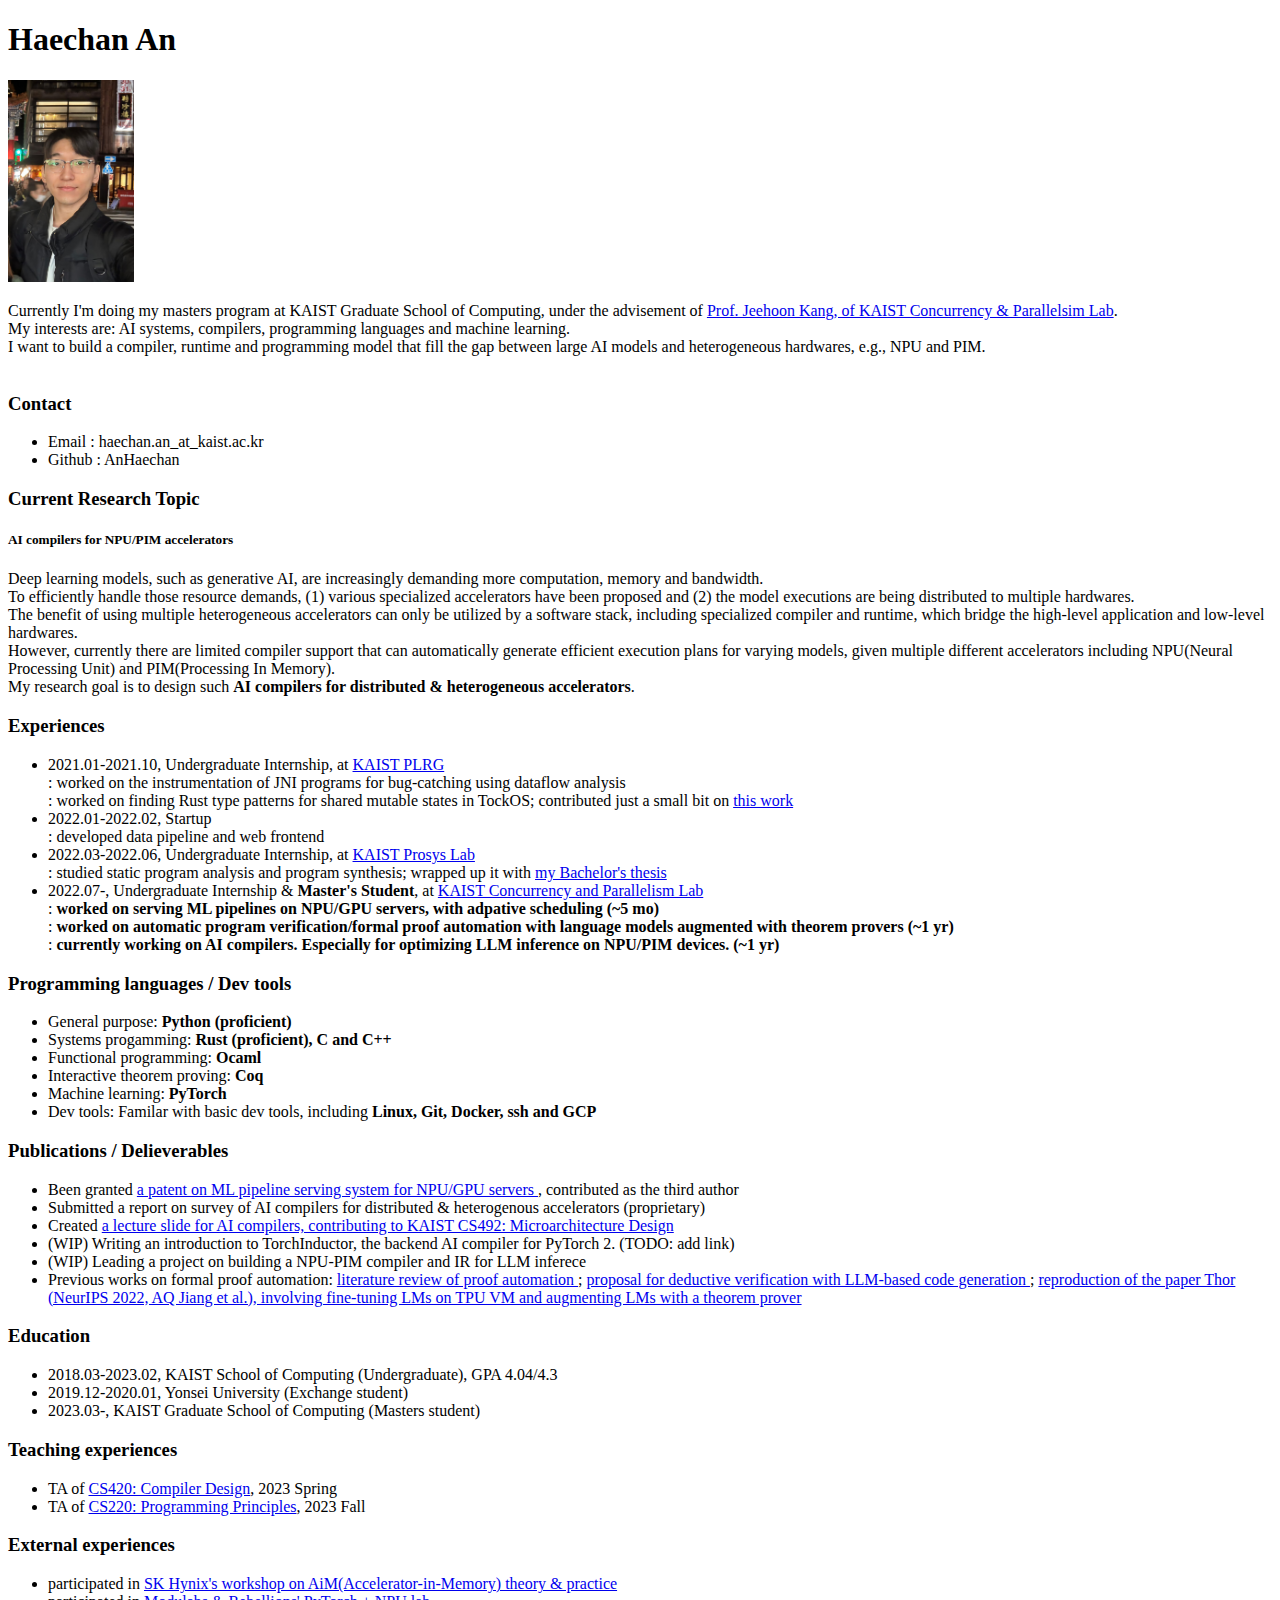
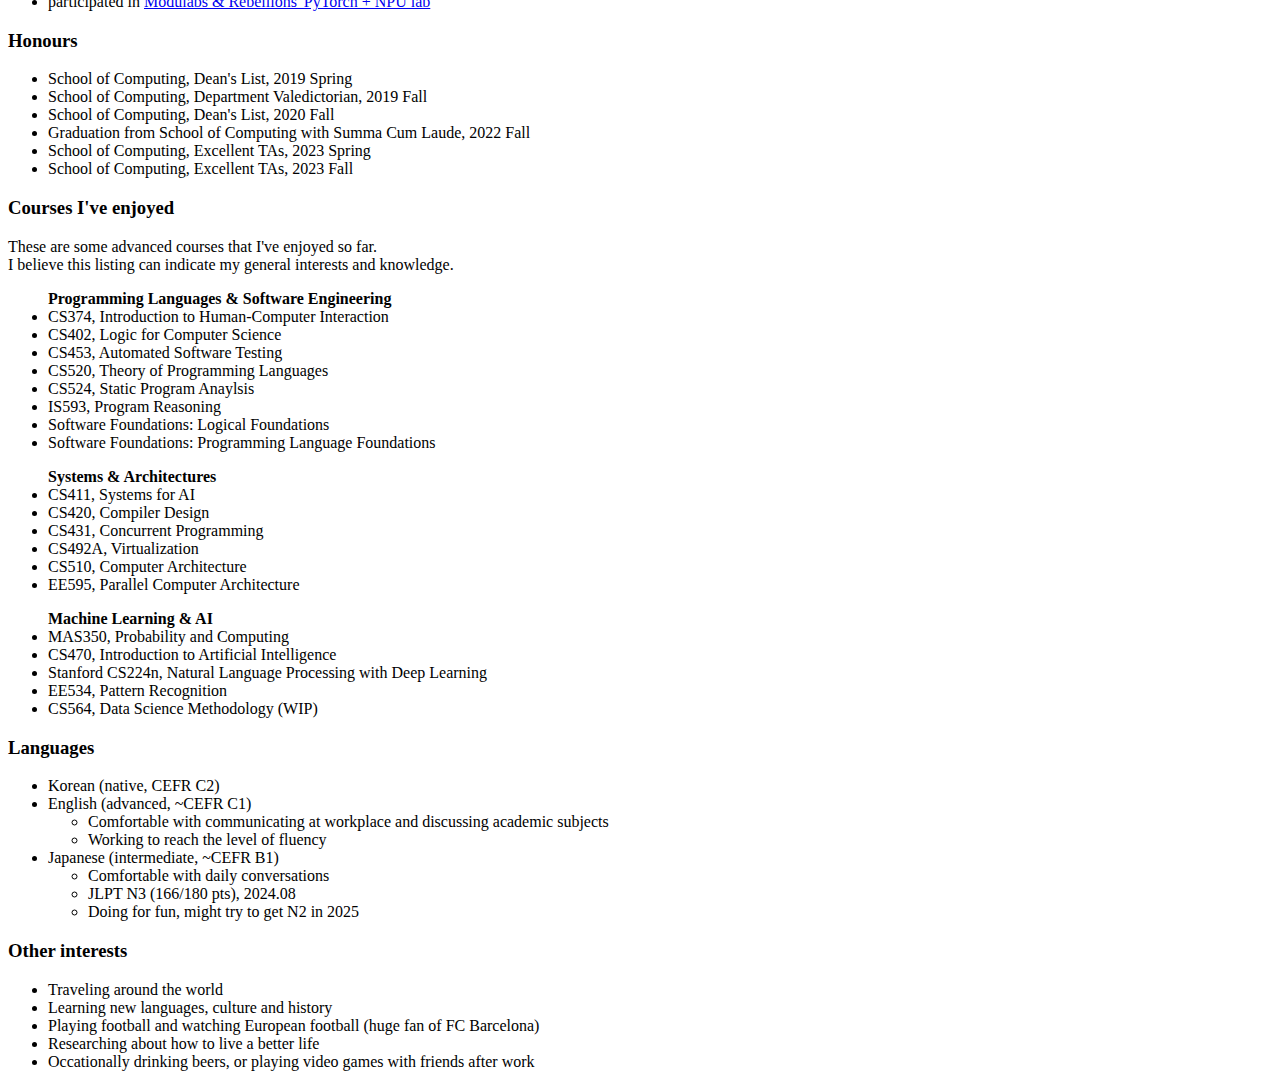
==== index.html @ 83944fcb "Update index.html" ====
<!DOCTYPE html>

<html>
    <head>
        <meta charset="utf-8">
        <title> CV : Haechan An </title>
        <link rel="stylesheet" href="index.css">
    </head>

    <body>
        <header>
            <h1> Haechan An </h1>
        </header>

        <!--
        <nav>

        </nav>
        -->

        <main>
	    <p>
		    <img src="./img/haechan_25.jpg" width="10%"/>
	    </p>
            <p>
		    Currently I'm doing my masters program at KAIST Graduate School of Computing, under the advisement of
		    <a href = "https://cp.kaist.ac.kr/jeehoon.kang/"> Prof. Jeehoon Kang, of KAIST Concurrency & Parallelsim Lab</a>. </br>
                My interests are: AI systems, compilers, programming languages and machine learning.</br>
                I want to build a compiler, runtime and programming model that fill the gap between large AI models and heterogeneous hardwares, e.g., NPU and PIM. 
                <br>

                <br>
            </p>
            <p>
                <h3> Contact </h3>
                    <ul>
                        <li> Email : haechan.an_at_kaist.ac.kr </li>
                        <li> Github : AnHaechan </li>
                    </ul>
            </p>
	    <p>
		<h3> Current Research Topic </h3>
		<p>
                <h5>AI compilers for NPU/PIM accelerators</h5>
		    Deep learning models, such as generative AI, are increasingly demanding more computation, memory and bandwidth.
	  		</br>
		    To efficiently handle those resource demands, (1) various specialized accelerators have been proposed
		    and (2) the model executions are being distributed to multiple hardwares.
			</br>
		    The benefit of using multiple heterogeneous accelerators can only be utilized by a software stack,
		    including specialized compiler and runtime, which bridge the high-level application and low-level hardwares.
			</br>
		    However, currently there are limited compiler support that can automatically generate efficient execution plans
		    for varying models, given multiple different accelerators including NPU(Neural Processing Unit) and PIM(Processing In Memory).
			</br>
		    My research goal is to design such <b>AI compilers for distributed & heterogeneous accelerators</b>.
		</p>
	    </p>
            <p>
                <h3> Experiences </h3>
                    <ul>
                        <li> 2021.01-2021.10, Undergraduate Internship, at <a href ="https://plrg.kaist.ac.kr/home">KAIST PLRG</a> </li>
                            	: worked on the instrumentation of JNI programs for bug-catching using dataflow analysis </br>
                            	: worked on finding Rust type patterns for shared mutable states in TockOS; contributed just a small bit on <a href = https://www.sciencedirect.com/science/article/pii/S0167642324000753?via%3Dihub> this work </a> </br>
                        <li> 2022.01-2022.02, Startup </li>
                            	: developed data pipeline and web frontend </br>
                        <li> 2022.03-2022.06, Undergraduate Internship, at <a href ="https://prosys.kaist.ac.kr/">KAIST Prosys Lab</a> </li>
				: studied static program analysis and program synthesis; wrapped up it with <a href = https://drive.google.com/file/d/1NlnUOkdNGbU7ZY5Za-QfbXbk44ynreds/view?usp=sharing> my Bachelor's thesis </a></br>
                        <li> 2022.07-, Undergraduate Internship & <b>Master's Student</b>, at <a href ="https://cp.kaist.ac.kr/">KAIST Concurrency and Parallelism Lab</a> </li>
				: <b> worked on serving ML pipelines on NPU/GPU servers, with adpative scheduling (~5 mo) </b> </br>
				: <b> worked on automatic program verification/formal proof automation with language models augmented with theorem provers (~1 yr) </b> </br>
				: <b> currently working on AI compilers. Especially for optimizing LLM inference on NPU/PIM devices. (~1 yr) </b> </br>
                    </ul>
            </p>
            <p>
                <h3> Programming languages / Dev tools </h3>
			    <ul>
                    <li> General purpose: <b>Python (proficient)</b></li>
                    <li> Systems progamming: <b>Rust (proficient), C and C++</b></li>
                    <li> Functional programming: <b>Ocaml</b></li>
                    <li> Interactive theorem proving: <b>Coq</b></li>
                    <li> Machine learning: <b>PyTorch</b> </li>
                    <li> Dev tools: Familar with basic dev tools, including <b> Linux, Git, Docker, ssh and GCP</b>
                </ul>
            </p>
            <p>
                <h3> Publications / Delieverables </h3>    
                    <ul>
                        <li> Been granted <a href = https://worldwide.espacenet.com/patent/search/family/091331541/publication/KR20240067788A?q=pn%3DKR20240067788A>a patent on ML pipeline serving system for NPU/GPU servers </a>, contributed as the third author </li>
                        <li> Submitted a report on survey of AI compilers for distributed & heterogenous accelerators (proprietary) </li>
			<li> Created <a href = https://docs.google.com/presentation/d/1RZdV3Z-Q1NEbpU1-qk9C97yE1QvwNLJ9Gc7JLaFLZCw/edit?usp=sharing>a lecture slide for AI compilers, contributing to KAIST CS492: Microarchitecture Design</a> </li>
			<li> (WIP) Writing an introduction to TorchInductor, the backend AI compiler for PyTorch 2. (TODO: add link) </li>
                        <li> (WIP) Leading a project on building a NPU-PIM compiler and IR for LLM inferece </li>
			<li> Previous works on formal proof automation: <a href = https://drive.google.com/file/d/1dzya1rxSW3tfZLDukVvnE_hjkgleHydw/view?usp=drive_link> literature review of proof automation </a>; <a href = https://drive.google.com/file/d/1vH1bxcSttZ5WBi2FdlqUYEt1KuU2kGoe/view?usp=drive_link> proposal for deductive verification with LLM-based code generation </a>; <a href= "https://docs.google.com/document/d/1MqEHY5iTvGhzZk0qVjO_L0byMZtf6rV_CfOJ3G3y8ko/edit?usp=sharing"> reproduction of the paper Thor (NeurIPS 2022, AQ Jiang et al.), involving fine-tuning LMs on TPU VM and augmenting LMs with a theorem prover </a>
		    </ul>
            </p>
    <p> <h3> Education </h3> 
    <ul>
        <li> 2018.03-2023.02, KAIST School of Computing (Undergraduate), GPA 4.04/4.3</li>
        <li> 2019.12-2020.01, Yonsei University (Exchange student) </li>
        <li> 2023.03-, KAIST Graduate School of Computing (Masters student)</li>
    </ul>
    </p>
	<p>
		<h3> Teaching experiences </h3>
		<ul>
			<li> TA of <a href = https://github.com/kaist-cp/cs420> CS420: Compiler Design</a>, 2023 Spring </li>
			<li> TA of <a href = https://github.com/kaist-cp/cs220> CS220: Programming Principles</a>, 2023 Fall </li>
		</ul>
    	</p>
	<p>
		<h3> External experiences </h3>
		<ul>
			<li> participated in <a href=https://news.skhynix.co.kr/post/kaist-aim-lecture>SK Hynix's workshop on AiM(Accelerator-in-Memory) theory & practice</a> </li>
			<li> participated in <a href=https://github.com/PyTorchKorea/pytorchcore-kr> Modulabs & Rebellions' PyTorch + NPU lab </a> </li>
		</ul>
	</p>
  	<p>
		<h3> Honours </h3>
		<ul>
			<li> School of Computing, Dean's List, 2019 Spring </li>
			<li> School of Computing, Department Valedictorian, 2019 Fall </li>
			<li> School of Computing, Dean's List,  2020 Fall </li>
			<li> Graduation from School of Computing with Summa Cum Laude, 2022 Fall </li>
			<li> School of Computing, Excellent TAs, 2023 Spring </li>
			<li> School of Computing, Excellent TAs, 2023 Fall </li>
		</ul>
	</p>
    <p>
        <h3> Courses I've enjoyed </h3> 
	    These are some advanced courses that I've enjoyed so far. </br>
	    I believe this listing can indicate my general interests and knowledge.
            <ul> <b> Programming Languages & Software Engineering </b>
                <li> CS374, Introduction to Human-Computer Interaction </li>
		<li> CS402, Logic for Computer Science </li>
                <li> CS453, Automated Software Testing </li>
                <li> CS520, Theory of Programming Languages </li>
                <li> CS524, Static Program Anaylsis </li>
                <li> IS593, Program Reasoning </li>
                <li> Software Foundations: Logical Foundations </li>
                <li> Software Foundations: Programming Language Foundations </li>
            </ul>
            <ul> <b> Systems & Architectures </b>
                <li> CS411, Systems for AI </li>
                <li> CS420, Compiler Design </li>
                <li> CS431, Concurrent Programming </li>
                <li> CS492A, Virtualization </li>
                <li> CS510, Computer Architecture </li>
                <li> EE595, Parallel Computer Architecture </li>
            </ul>
            <ul> <b> Machine Learning & AI </b>
		<li> MAS350, Probability and Computing </li>
                <li> CS470, Introduction to Artificial Intelligence </li>
                <li> Stanford CS224n, Natural Language Processing with Deep Learning </li>
                <li> EE534, Pattern Recognition </li>
		<li> CS564, Data Science Methodology (WIP) </li>
            </ul>
        </p>
        </main>

    <p>
        <h3> Languages </h3>
        <ul>
            <li> Korean (native, CEFR C2) </li>
            <li> English (advanced, ~CEFR C1) </li>
                <ul>
                    <li> Comfortable with communicating at workplace and discussing academic subjects </li>
                    <li> Working to reach the level of fluency </li>
                </ul>
            <li> Japanese (intermediate, ~CEFR B1) </li>
                <ul>
                    <li> Comfortable with daily conversations </li>
                    <li> JLPT N3 (166/180 pts), 2024.08 </li>
                    <li> Doing for fun, might try to get N2 in 2025 </lI>
                </ul>
        </ul>
        <h3> Other interests </h3>
        <ul>
            <li> Traveling around the world </li>
            <li> Learning new languages, culture and history </li>
            <li> Playing football and watching European football (huge fan of FC Barcelona)  </li>
            <li> Researching about how to live a better life </li>
            <li> Occationally drinking beers, or playing video games with friends after work </li>
        </ul> 
    </p>
    
        <footer>

        </footer>
    </body>
</html>
---- index.css ----
table, td, th{
    border : 1px solid black;
    padding : 5px;
    border-collapse : collapse;
}
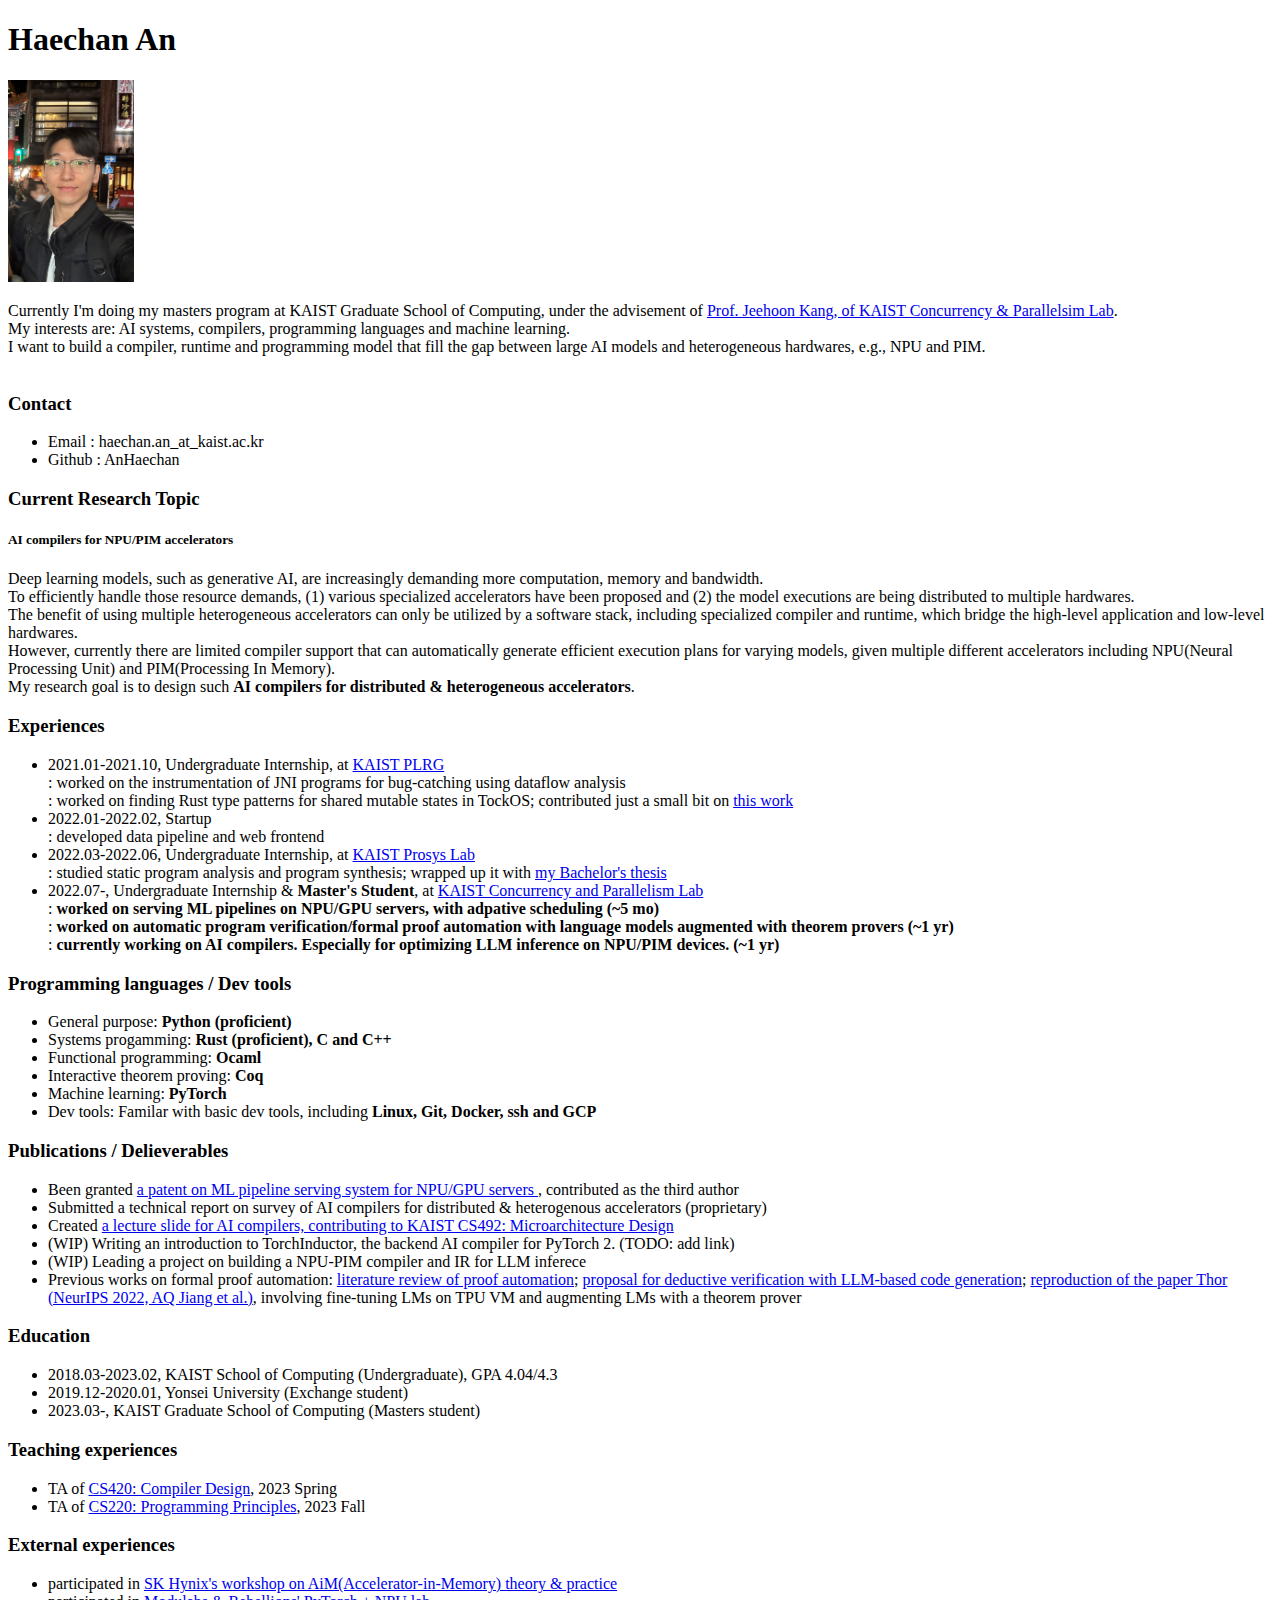
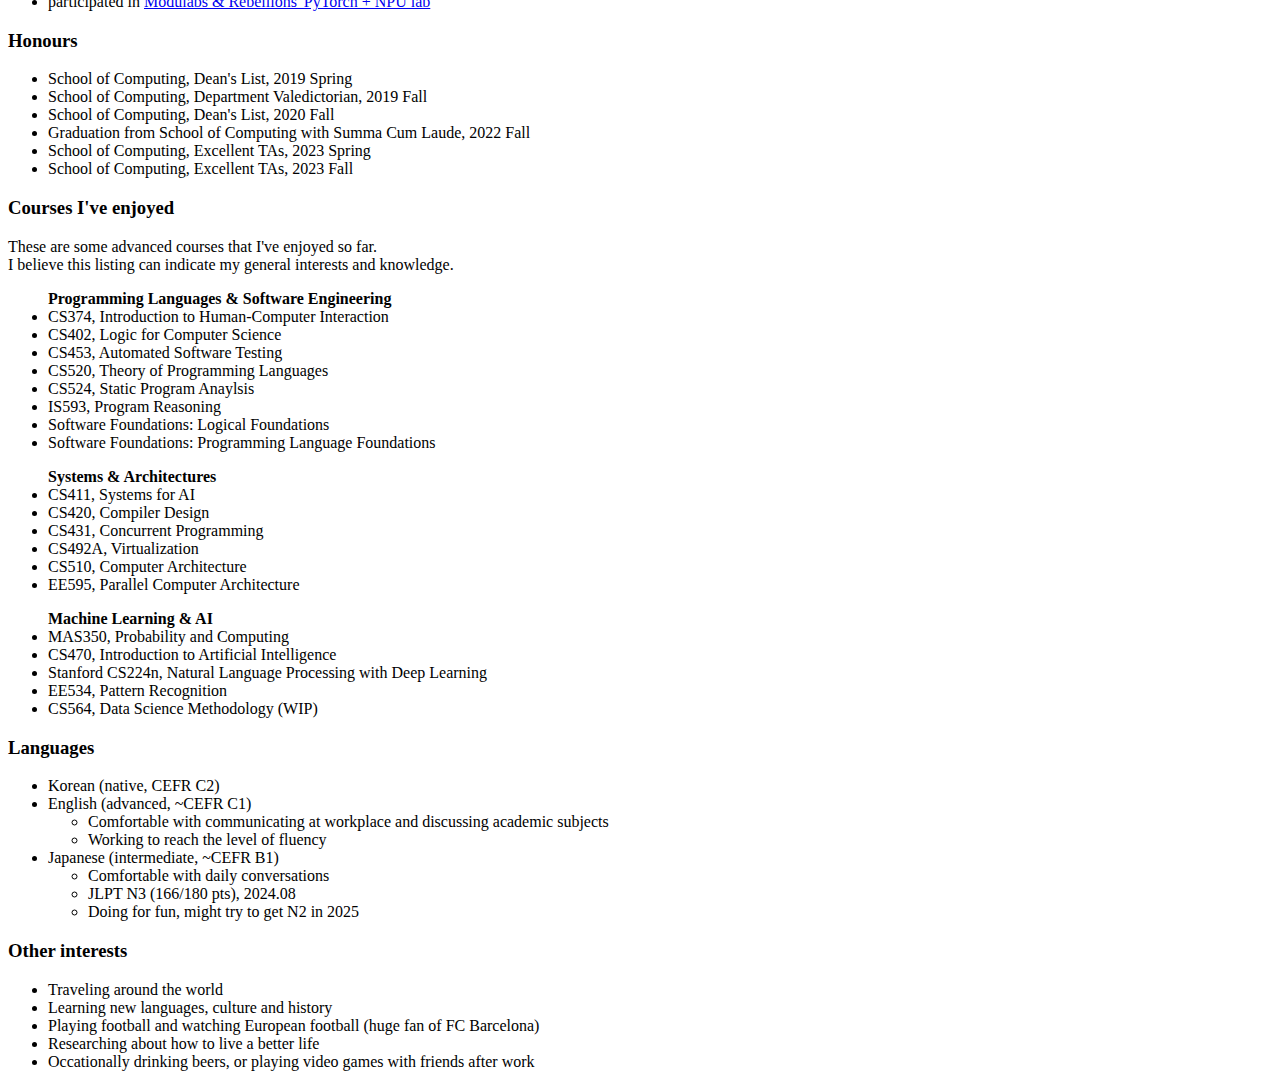
==== commit 4544ad8e: "Update index.html" ====
--- a/index.html
+++ b/index.html
@@ -87,11 +87,11 @@
                 <h3> Publications / Delieverables </h3>    
                     <ul>
                         <li> Been granted <a href = https://worldwide.espacenet.com/patent/search/family/091331541/publication/KR20240067788A?q=pn%3DKR20240067788A>a patent on ML pipeline serving system for NPU/GPU servers </a>, contributed as the third author </li>
-                        <li> Submitted a report on survey of AI compilers for distributed & heterogenous accelerators (proprietary) </li>
+                        <li> Submitted a technical report on survey of AI compilers for distributed & heterogenous accelerators (proprietary) </li>
 			<li> Created <a href = https://docs.google.com/presentation/d/1RZdV3Z-Q1NEbpU1-qk9C97yE1QvwNLJ9Gc7JLaFLZCw/edit?usp=sharing>a lecture slide for AI compilers, contributing to KAIST CS492: Microarchitecture Design</a> </li>
 			<li> (WIP) Writing an introduction to TorchInductor, the backend AI compiler for PyTorch 2. (TODO: add link) </li>
                         <li> (WIP) Leading a project on building a NPU-PIM compiler and IR for LLM inferece </li>
-			<li> Previous works on formal proof automation: <a href = https://drive.google.com/file/d/1dzya1rxSW3tfZLDukVvnE_hjkgleHydw/view?usp=drive_link> literature review of proof automation </a>; <a href = https://drive.google.com/file/d/1vH1bxcSttZ5WBi2FdlqUYEt1KuU2kGoe/view?usp=drive_link> proposal for deductive verification with LLM-based code generation </a>; <a href= "https://docs.google.com/document/d/1MqEHY5iTvGhzZk0qVjO_L0byMZtf6rV_CfOJ3G3y8ko/edit?usp=sharing"> reproduction of the paper Thor (NeurIPS 2022, AQ Jiang et al.), involving fine-tuning LMs on TPU VM and augmenting LMs with a theorem prover </a>
+			<li> Previous works on formal proof automation: <a href = https://drive.google.com/file/d/1dzya1rxSW3tfZLDukVvnE_hjkgleHydw/view?usp=drive_link> literature review of proof automation</a>; <a href = https://drive.google.com/file/d/1vH1bxcSttZ5WBi2FdlqUYEt1KuU2kGoe/view?usp=drive_link> proposal for deductive verification with LLM-based code generation</a>; <a href= "https://docs.google.com/document/d/1MqEHY5iTvGhzZk0qVjO_L0byMZtf6rV_CfOJ3G3y8ko/edit?usp=sharing"> reproduction of the paper Thor (NeurIPS 2022, AQ Jiang et al.)</a>, involving fine-tuning LMs on TPU VM and augmenting LMs with a theorem prover
 		    </ul>
             </p>
     <p> <h3> Education </h3> 
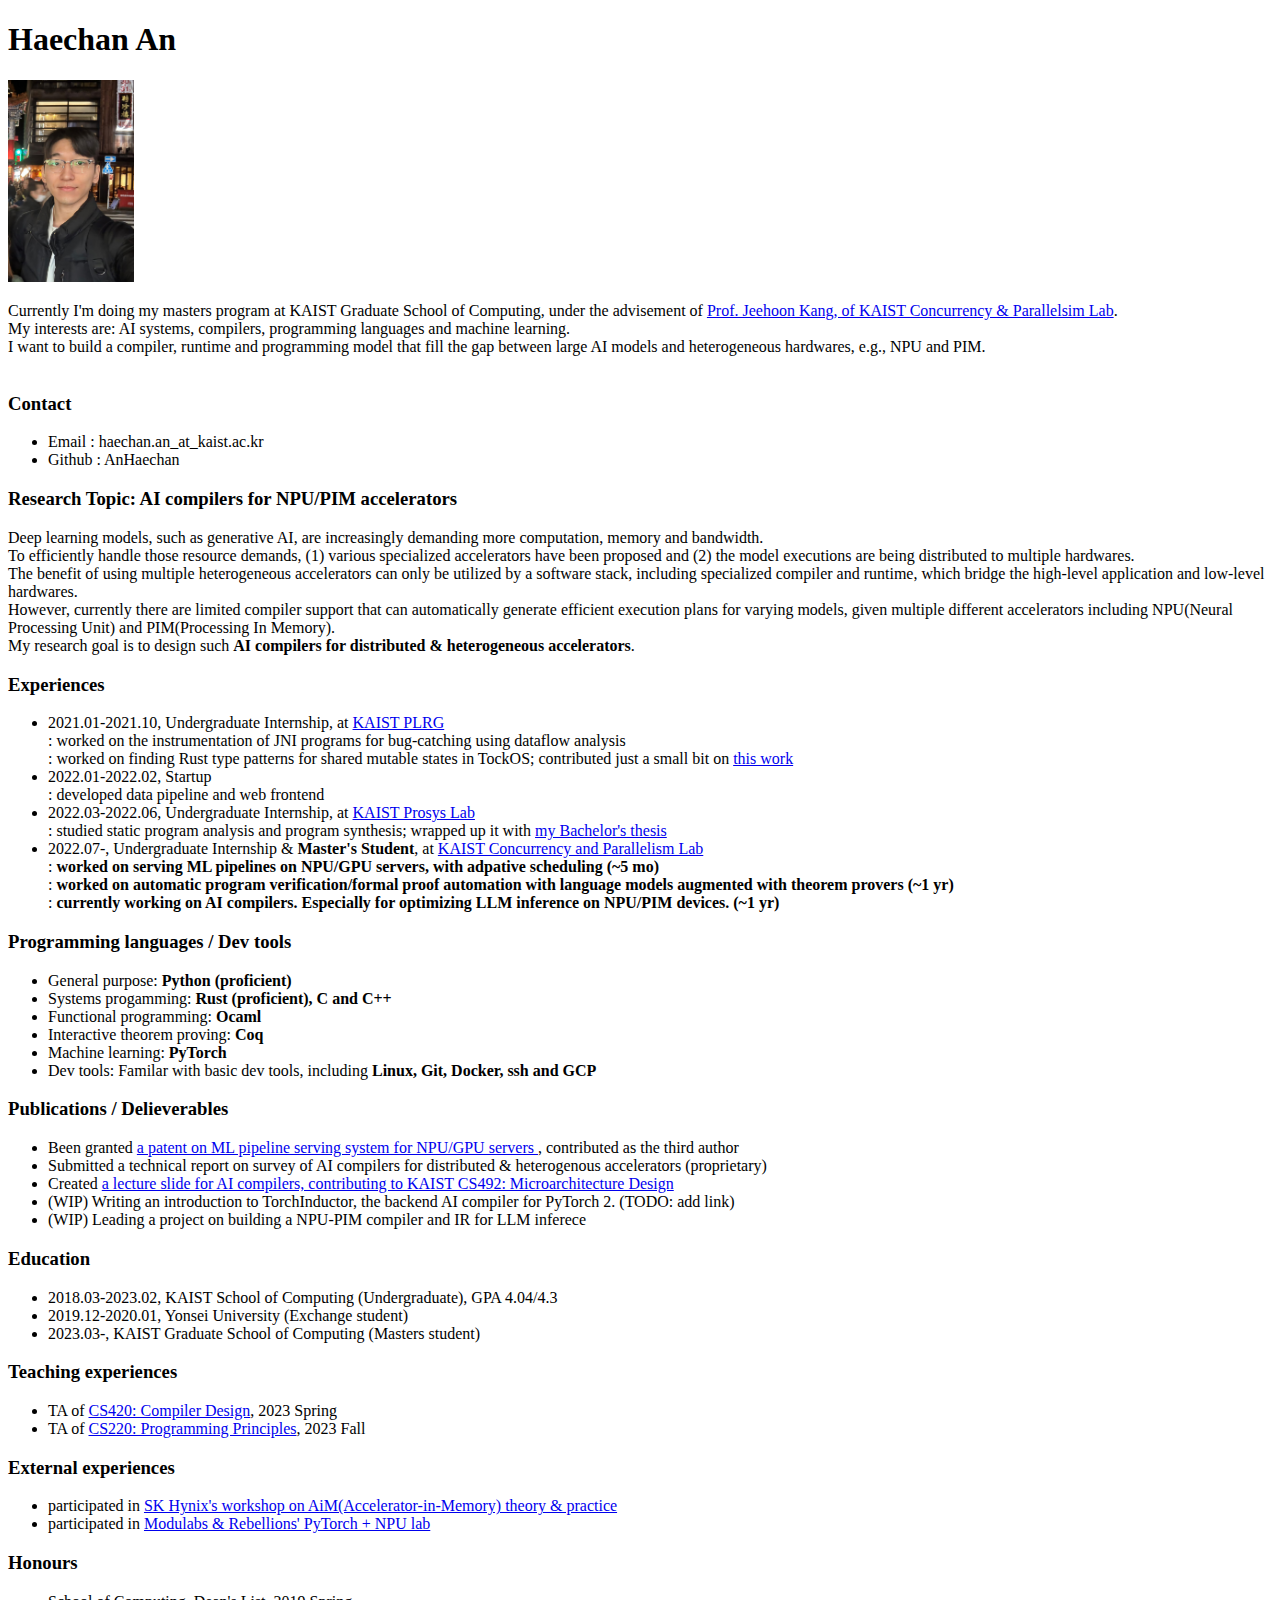
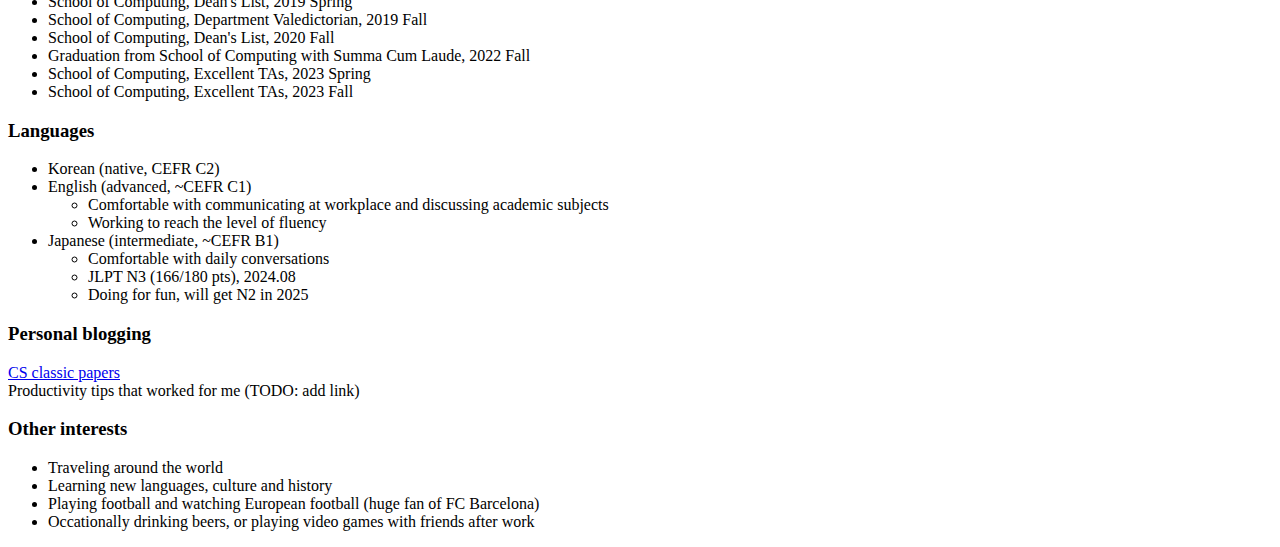
==== commit c0eb9edb: "Update index.html" ====
--- a/index.html
+++ b/index.html
@@ -39,9 +39,8 @@
                     </ul>
             </p>
 	    <p>
-		<h3> Current Research Topic </h3>
+		<h3> Research Topic: AI compilers for NPU/PIM accelerators </h3>
 		<p>
-                <h5>AI compilers for NPU/PIM accelerators</h5>
 		    Deep learning models, such as generative AI, are increasingly demanding more computation, memory and bandwidth.
 	  		</br>
 		    To efficiently handle those resource demands, (1) various specialized accelerators have been proposed
@@ -91,7 +90,6 @@
 			<li> Created <a href = https://docs.google.com/presentation/d/1RZdV3Z-Q1NEbpU1-qk9C97yE1QvwNLJ9Gc7JLaFLZCw/edit?usp=sharing>a lecture slide for AI compilers, contributing to KAIST CS492: Microarchitecture Design</a> </li>
 			<li> (WIP) Writing an introduction to TorchInductor, the backend AI compiler for PyTorch 2. (TODO: add link) </li>
                         <li> (WIP) Leading a project on building a NPU-PIM compiler and IR for LLM inferece </li>
-			<li> Previous works on formal proof automation: <a href = https://drive.google.com/file/d/1dzya1rxSW3tfZLDukVvnE_hjkgleHydw/view?usp=drive_link> literature review of proof automation</a>; <a href = https://drive.google.com/file/d/1vH1bxcSttZ5WBi2FdlqUYEt1KuU2kGoe/view?usp=drive_link> proposal for deductive verification with LLM-based code generation</a>; <a href= "https://docs.google.com/document/d/1MqEHY5iTvGhzZk0qVjO_L0byMZtf6rV_CfOJ3G3y8ko/edit?usp=sharing"> reproduction of the paper Thor (NeurIPS 2022, AQ Jiang et al.)</a>, involving fine-tuning LMs on TPU VM and augmenting LMs with a theorem prover
 		    </ul>
             </p>
     <p> <h3> Education </h3> 
@@ -126,39 +124,6 @@
 			<li> School of Computing, Excellent TAs, 2023 Fall </li>
 		</ul>
 	</p>
-    <p>
-        <h3> Courses I've enjoyed </h3> 
-	    These are some advanced courses that I've enjoyed so far. </br>
-	    I believe this listing can indicate my general interests and knowledge.
-            <ul> <b> Programming Languages & Software Engineering </b>
-                <li> CS374, Introduction to Human-Computer Interaction </li>
-		<li> CS402, Logic for Computer Science </li>
-                <li> CS453, Automated Software Testing </li>
-                <li> CS520, Theory of Programming Languages </li>
-                <li> CS524, Static Program Anaylsis </li>
-                <li> IS593, Program Reasoning </li>
-                <li> Software Foundations: Logical Foundations </li>
-                <li> Software Foundations: Programming Language Foundations </li>
-            </ul>
-            <ul> <b> Systems & Architectures </b>
-                <li> CS411, Systems for AI </li>
-                <li> CS420, Compiler Design </li>
-                <li> CS431, Concurrent Programming </li>
-                <li> CS492A, Virtualization </li>
-                <li> CS510, Computer Architecture </li>
-                <li> EE595, Parallel Computer Architecture </li>
-            </ul>
-            <ul> <b> Machine Learning & AI </b>
-		<li> MAS350, Probability and Computing </li>
-                <li> CS470, Introduction to Artificial Intelligence </li>
-                <li> Stanford CS224n, Natural Language Processing with Deep Learning </li>
-                <li> EE534, Pattern Recognition </li>
-		<li> CS564, Data Science Methodology (WIP) </li>
-            </ul>
-        </p>
-        </main>
-
-    <p>
         <h3> Languages </h3>
         <ul>
             <li> Korean (native, CEFR C2) </li>
@@ -171,15 +136,17 @@
                 <ul>
                     <li> Comfortable with daily conversations </li>
                     <li> JLPT N3 (166/180 pts), 2024.08 </li>
-                    <li> Doing for fun, might try to get N2 in 2025 </lI>
+                    <li> Doing for fun, will get N2 in 2025 </lI>
                 </ul>
         </ul>
+	<h3> Personal blogging </h3>
+		<li> <a href = "https://github.com/AnHaechan/cs-classic-papers.git"> CS classic papers </a> </li>
+		<li> Productivity tips that worked for me (TODO: add link) </li>
         <h3> Other interests </h3>
         <ul>
             <li> Traveling around the world </li>
             <li> Learning new languages, culture and history </li>
             <li> Playing football and watching European football (huge fan of FC Barcelona)  </li>
-            <li> Researching about how to live a better life </li>
             <li> Occationally drinking beers, or playing video games with friends after work </li>
         </ul> 
     </p>
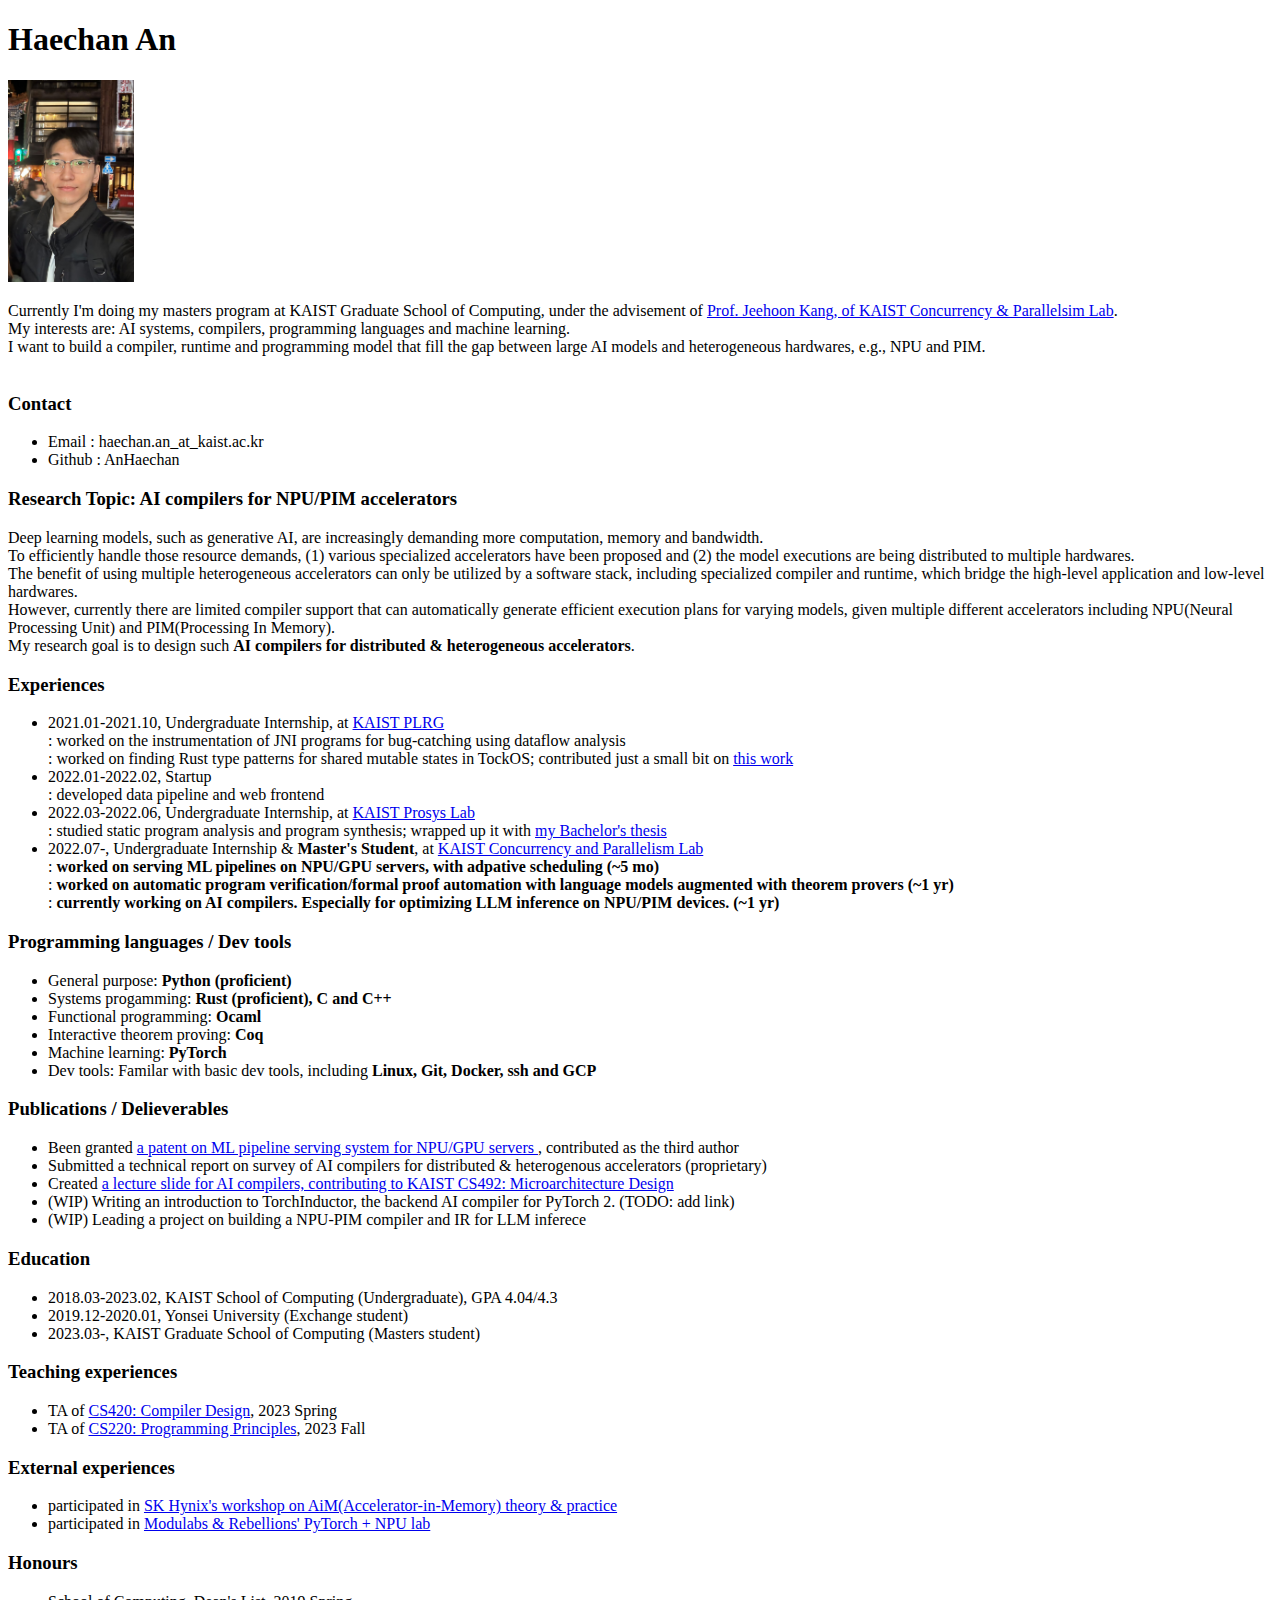
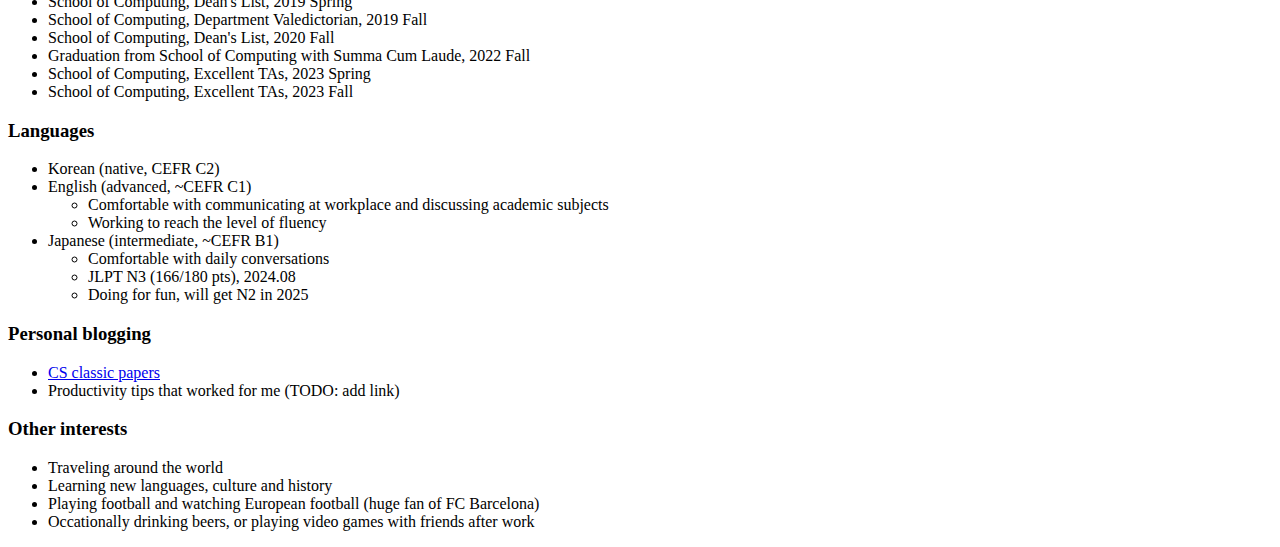
==== commit 7813706c: "Update index.html" ====
--- a/index.html
+++ b/index.html
@@ -140,8 +140,10 @@
                 </ul>
         </ul>
 	<h3> Personal blogging </h3>
+	<ul>
 		<li> <a href = "https://github.com/AnHaechan/cs-classic-papers.git"> CS classic papers </a> </li>
 		<li> Productivity tips that worked for me (TODO: add link) </li>
+	</ul>
         <h3> Other interests </h3>
         <ul>
             <li> Traveling around the world </li>
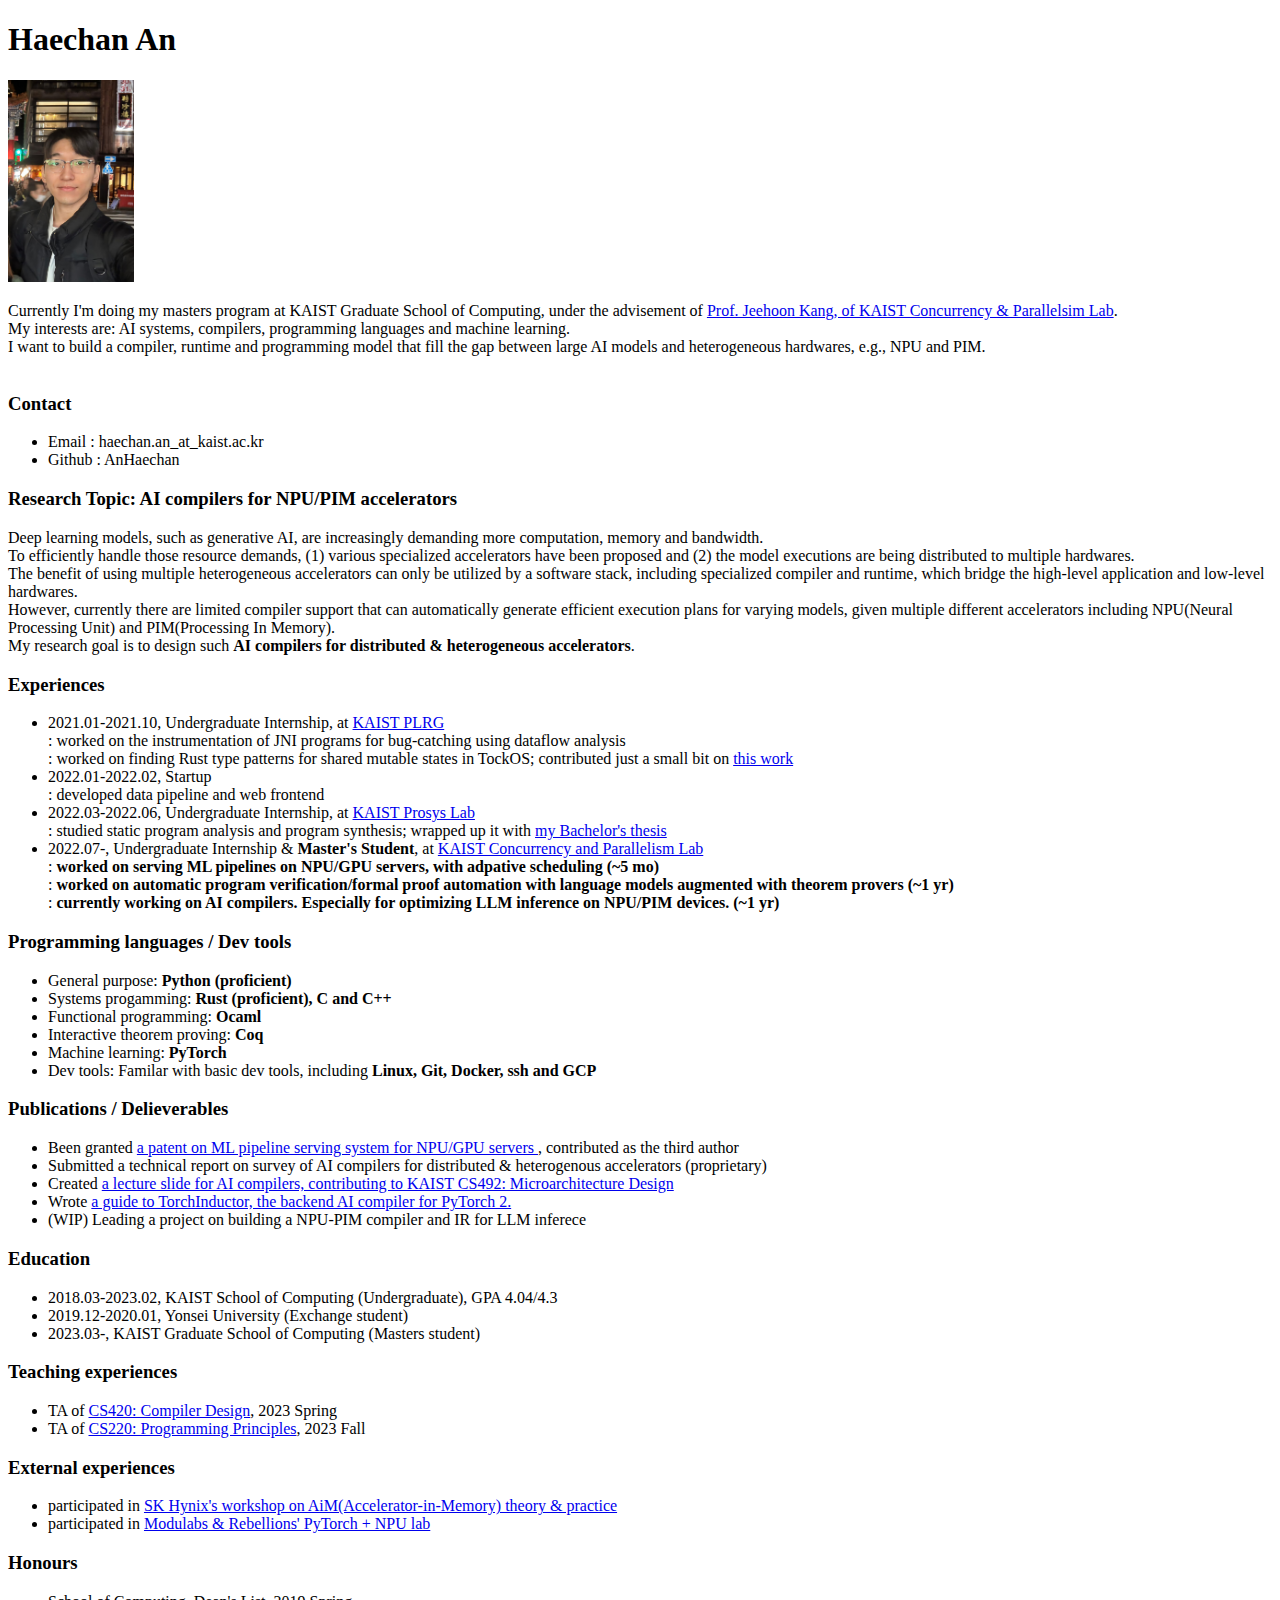
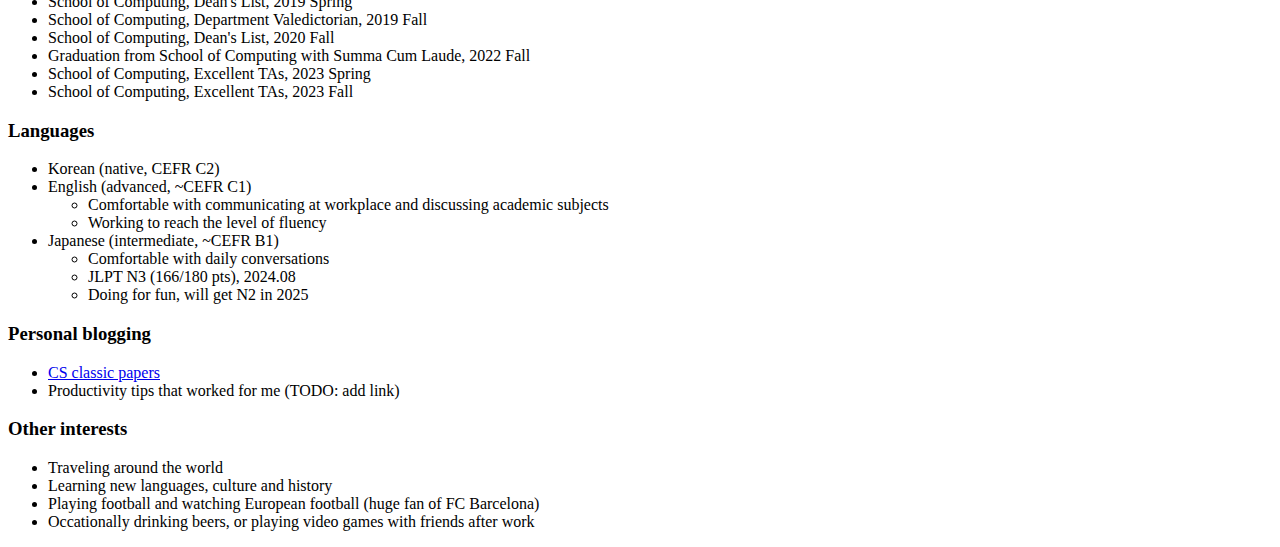
==== commit 509f960d: "Update index.html" ====
--- a/index.html
+++ b/index.html
@@ -88,7 +88,7 @@
                         <li> Been granted <a href = https://worldwide.espacenet.com/patent/search/family/091331541/publication/KR20240067788A?q=pn%3DKR20240067788A>a patent on ML pipeline serving system for NPU/GPU servers </a>, contributed as the third author </li>
                         <li> Submitted a technical report on survey of AI compilers for distributed & heterogenous accelerators (proprietary) </li>
 			<li> Created <a href = https://docs.google.com/presentation/d/1RZdV3Z-Q1NEbpU1-qk9C97yE1QvwNLJ9Gc7JLaFLZCw/edit?usp=sharing>a lecture slide for AI compilers, contributing to KAIST CS492: Microarchitecture Design</a> </li>
-			<li> (WIP) Writing an introduction to TorchInductor, the backend AI compiler for PyTorch 2. (TODO: add link) </li>
+			<li> Wrote <a href = https://docs.google.com/document/d/1zY9Nlmh5jT39Q92aDYf3dHOAXh2xCMdeS6pnbX0Dqpw/edit?usp=sharing>a guide to TorchInductor, the backend AI compiler for PyTorch 2.</a> </li>
                         <li> (WIP) Leading a project on building a NPU-PIM compiler and IR for LLM inferece </li>
 		    </ul>
             </p>
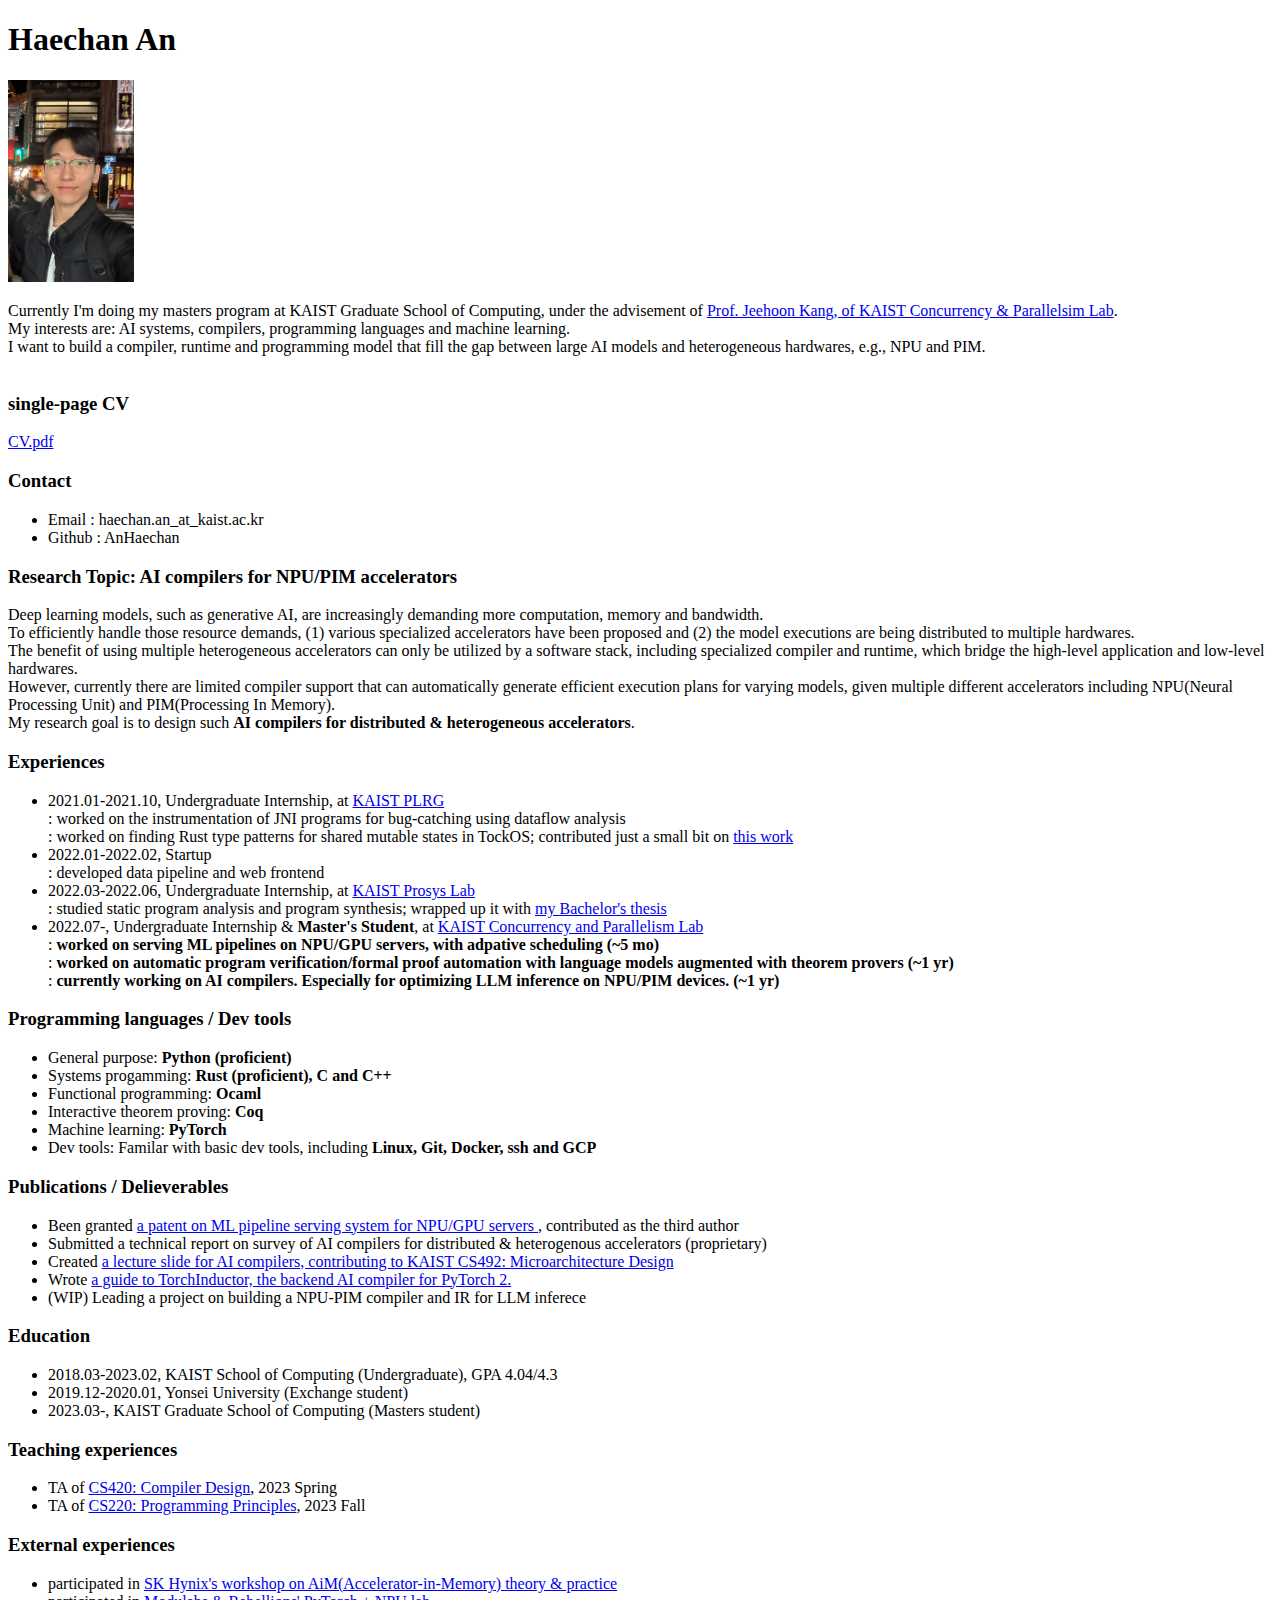
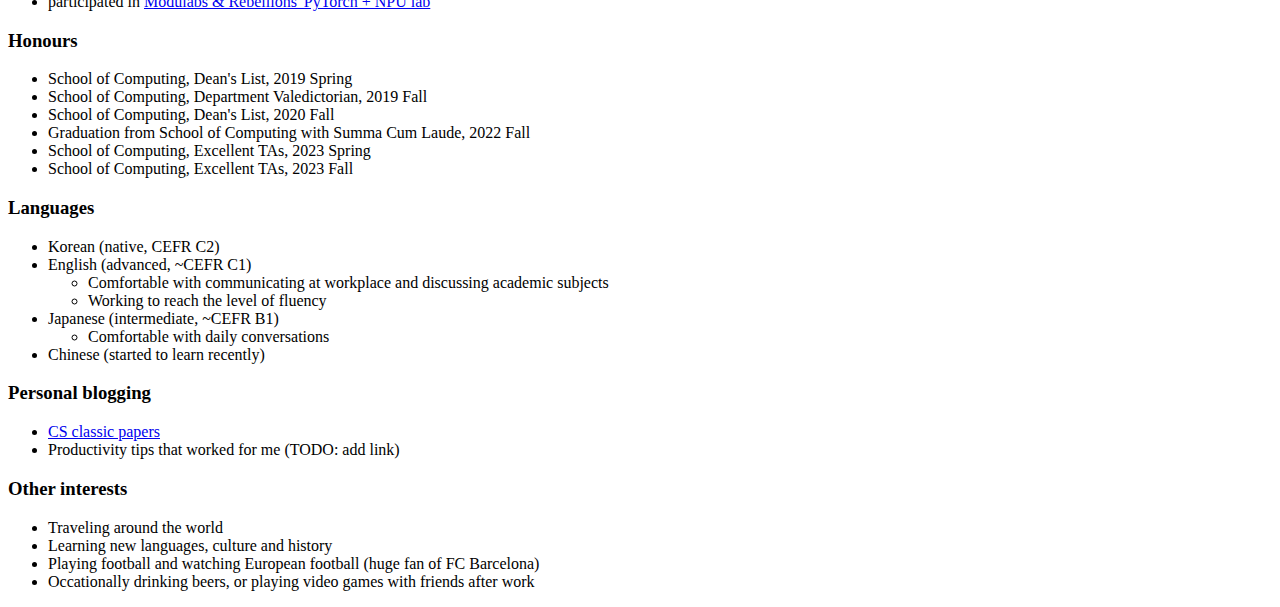
==== commit 1d9524b2: "Update index.html" ====
--- a/index.html
+++ b/index.html
@@ -3,7 +3,7 @@
 <html>
     <head>
         <meta charset="utf-8">
-        <title> CV : Haechan An </title>
+        <title> Personal webpage of Haechan An </title>
         <link rel="stylesheet" href="index.css">
     </head>
 
@@ -31,6 +31,10 @@
 
                 <br>
             </p>
+	    <p>
+		    <h3> single-page CV </h3>
+		    <a href = "https://github.com/AnHaechan/AnHaechan.github.io/blob/master/CV_haechan_an_KAIST.pdf">CV.pdf</a>
+	    </p>
             <p>
                 <h3> Contact </h3>
                     <ul>
@@ -135,9 +139,9 @@
             <li> Japanese (intermediate, ~CEFR B1) </li>
                 <ul>
                     <li> Comfortable with daily conversations </li>
-                    <li> JLPT N3 (166/180 pts), 2024.08 </li>
-                    <li> Doing for fun, will get N2 in 2025 </lI>
                 </ul>
+	   <li> Chinese (started to learn recently) </li>
+		
         </ul>
 	<h3> Personal blogging </h3>
 	<ul>
